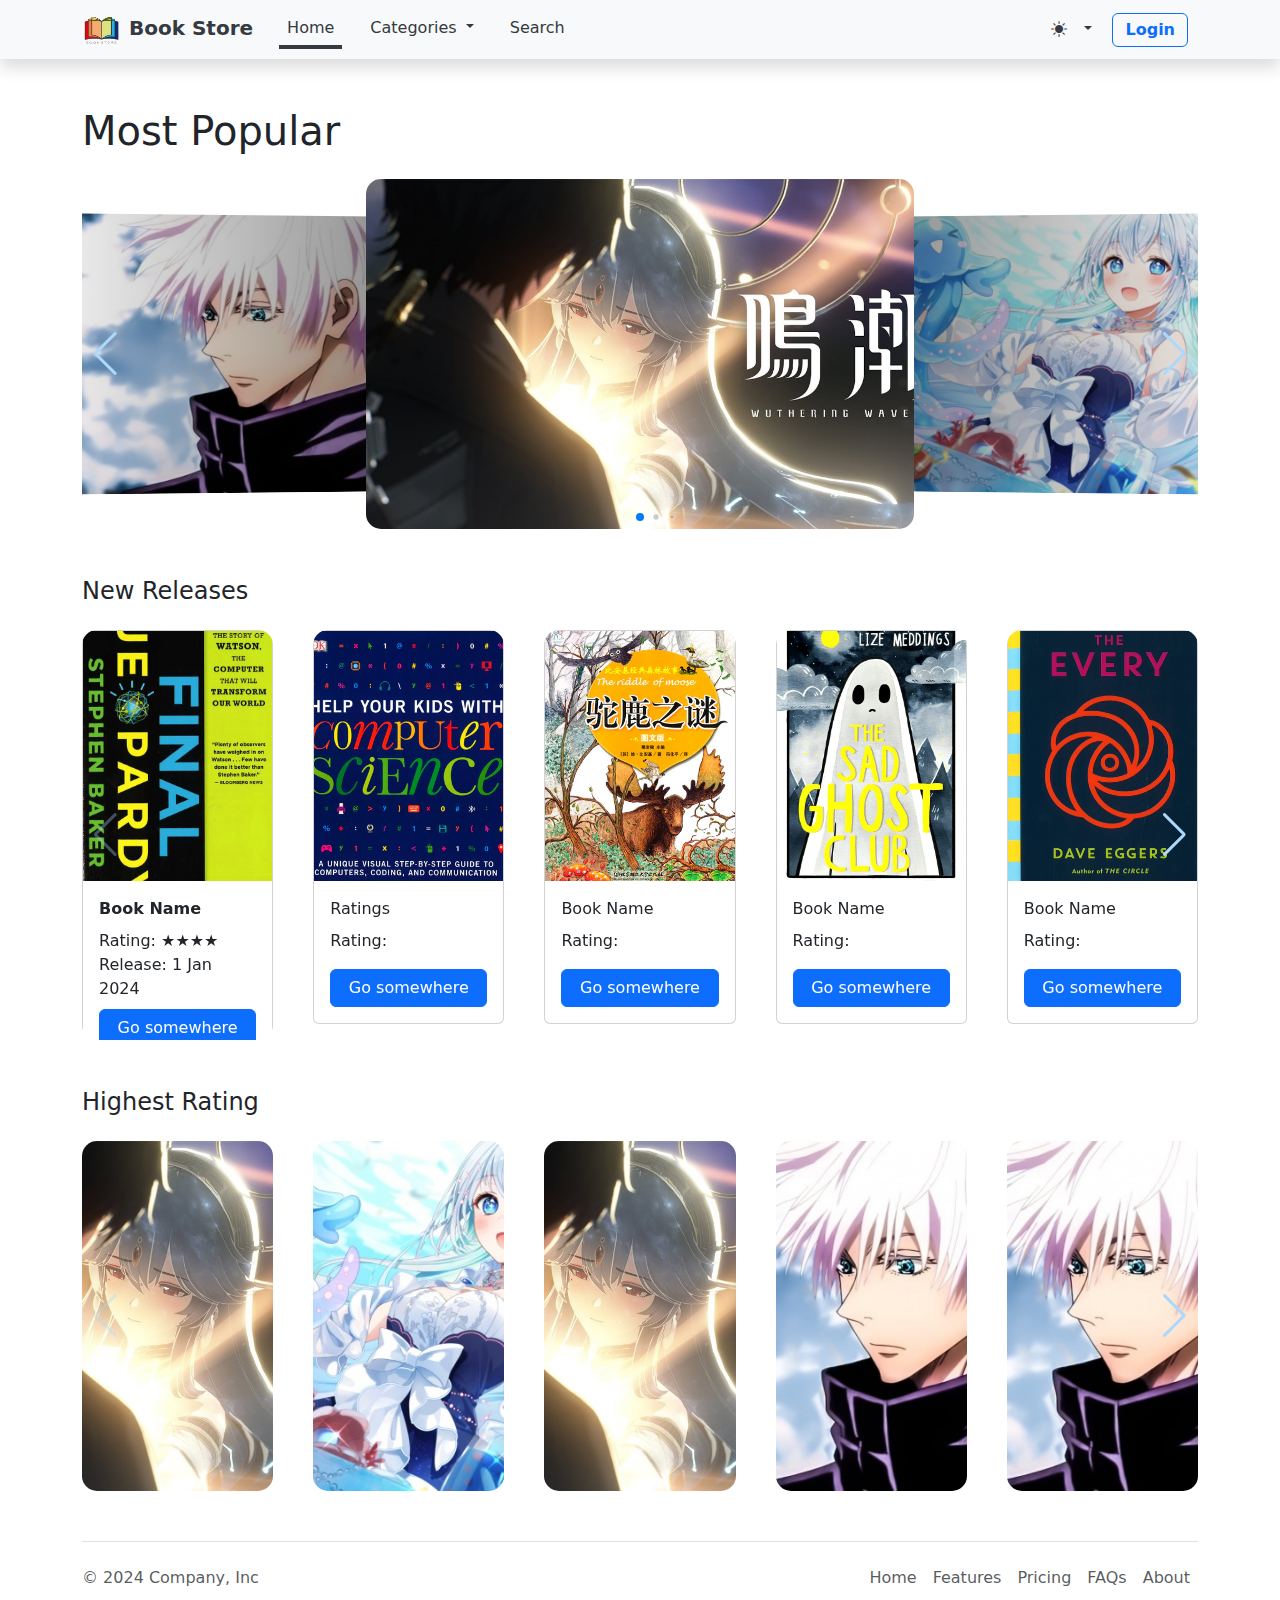
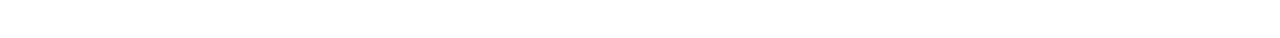
==== bookstore/index.html @ c46f924e "update images" ====
<!DOCTYPE html>
<html lang="en">
  <head>
    <meta charset="UTF-8" />
    <meta name="viewport" content="width=device-width, initial-scale=1.0" />
    <title>Book Store</title>
    <link
      href="https://cdn.jsdelivr.net/npm/bootstrap@5.3.3/dist/css/bootstrap.min.css"
      rel="stylesheet"
      integrity="sha384-QWTKZyjpPEjISv5WaRU9OFeRpok6YctnYmDr5pNlyT2bRjXh0JMhjY6hW+ALEwIH"
      crossorigin="anonymous"
    />
    <link
      rel="stylesheet"
      href="https://cdn.jsdelivr.net/npm/bootstrap-icons@1.11.3/font/bootstrap-icons.min.css"
    />
    <link
      rel="stylesheet"
      href="https://cdn.jsdelivr.net/npm/swiper@11/swiper-bundle.min.css"
    />

    <link rel="stylesheet" href="./css/styles.css" />
  </head>
  <body>
    <nav class="navbar navbar-expand-lg bg-body-tertiary shadow navbar-custom">
      <div class="container">
        <a class="navbar-brand fw-bold" href="#">
          <img
            src="./img/logo.png"
            alt="logo"
            width="40"
            height="30"
            class="d-inline-block align-text-top"
          />
          Book Store
        </a>

        <button
          class="navbar-toggler"
          type="button"
          data-bs-toggle="collapse"
          data-bs-target="#navbarSupportedContent"
          aria-controls="navbarSupportedContent"
          aria-expanded="false"
          aria-label="Toggle navigation"
        >
          <span class="navbar-toggler-icon"></span>
        </button>

        <div class="collapse navbar-collapse" id="navbarSupportedContent">
          <ul class="navbar-nav me-auto mb-2 mb-lg-0">
            <li class="nav-item">
              <a class="nav-link active" aria-current="page" href="#">Home</a>
            </li>
            <li class="nav-item dropdown">
              <a
                class="nav-link dropdown-toggle"
                href="#"
                role="button"
                data-bs-toggle="dropdown"
                aria-expanded="false"
              >
                Categories
              </a>
              <ul class="dropdown-menu">
                <li><a class="dropdown-item" href="#">Fiction</a></li>
                <li><a class="dropdown-item" href="#">Non-fiction</a></li>
                <li><a class="dropdown-item" href="#">Travel</a></li>
                <li><a class="dropdown-item" href="#">Computer Science</a></li>
                <li><a class="dropdown-item" href="#">Accounting</a></li>
              </ul>
            </li>
            <li class="nav-item">
              <a class="nav-link" href="#">Search</a>
            </li>
          </ul>

          <div class="nav-item dropdown">
            <button
              class="nav-link dropdown-toggle align-items-center theme-icon"
              href="#"
              type="button"
              role="button"
              data-bs-toggle="dropdown"
              aria-label="Toggle theme (auto)"
              aria-expanded="false"
              id="bd-theme"
            >
              <i class="bi bi-circle-half me-2"></i>
              <span class="visually-hidden" id="bd-theme-text"
                >Toggle theme</span
              >
            </button>
            <ul
              class="dropdown-menu dropdown-menu-lg-end shadow theme-options"
              aria-labelledby="bd-theme-text"
            >
              <li>
                <button
                  type="button"
                  class="dropdown-item d-flex align-items-center"
                  data-bs-theme-value="light"
                  aria-pressed="false"
                >
                  <i class="bi bi-sun-fill opacity-50 me-2"></i>
                  Light
                  <i class="bi bi-check2 ms-auto d-none"></i>
                </button>
              </li>
              <li>
                <button
                  type="button"
                  class="dropdown-item d-flex align-items-center"
                  data-bs-theme-value="dark"
                  aria-pressed="false"
                >
                  <i class="bi bi-moon-stars-fill opacity-50 me-2"></i>
                  Dark
                  <i class="bi bi-check2 ms-auto d-none"></i>
                </button>
              </li>
              <li>
                <button
                  type="button"
                  class="dropdown-item d-flex align-items-center active"
                  data-bs-theme-value="auto"
                  aria-pressed="true"
                >
                  <i class="bi bi-circle-half opacity-50 me-2"></i>
                  Auto
                  <i class="bi bi-check2 ms-auto d-none"></i>
                </button>
              </li>
            </ul>
          </div>

          <a class="nav-item" href="/login">
            <button
              type="button"
              class="btn btn-outline-primary py-1 fw-semibold"
            >
              Login
            </button>
          </a>
        </div>
      </div>
    </nav>

    <div class="container">
      <section class="my-5">
        <h1>Most Popular</h1>

        <div class="swiper w-100 mt-4" id="hero">
          <!-- Additional required wrapper -->
          <div class="swiper-wrapper">
            <!-- Slides -->
            <div class="swiper-slide">
              <a href="#">
                <img
                  src="./img/demo.png"
                  alt="Image 4"
                  class="zoom-element"
                  style="aspect-ratio: 16/9"
                />
              </a>
            </div>
            <div class="swiper-slide">
              <img src="./img/demo2.jpg" alt="Image 5" class="zoom-element" />
            </div>

            <div class="swiper-slide">
              <img
                src="./img/demo.png"
                alt="Image 4"
                class="zoom-element"
                style="aspect-ratio: 16/9"
              />
            </div>
            <div class="swiper-slide">
              <img src="./img/demo3.jpg" alt="Image 6" class="zoom-element" />
            </div>
          </div>
          <!-- If we need pagination -->
          <div class="swiper-pagination"></div>

          <!-- If we need navigation buttons -->
          <div class="swiper-button-prev"></div>
          <div class="swiper-button-next"></div>
        </div>
      </section>

      <section class="my-5">
        <h4>New Releases</h4>
        <div class="swiper swiper-list w-100 mt-4" id="list">
          <!-- Additional required wrapper -->
          <div class="swiper-wrapper">
            <!-- Slides -->
            <div class="swiper-slide">
              <div class="card shadow-sm">
                <div class="book-frame">
                  <img
                    src="./img/Book1.png"
                    alt="Image 4"
                    class="zoom-element book"
                  />
                </div>
                <div class="card-body">
                  <p class="card-title fw-bold">Book Name</p>
                  <p class="card-text m-0">Rating: ★★★★</p>
                  <p class="card-text mb-2">Release: 1 Jan 2024</p>
                  <a href="#" class="btn btn-primary w-100">Go somewhere</a>
                </div>
              </div>
            </div>

            <div class="swiper-slide">
              <div class="card">
                <div class="book-frame">
                  <img
                    src="./img/Book2.png"
                    alt="Image 4"
                    class="zoom-element"
                  />
                </div>
                <div class="card-body">
                  <p class="card-title">Ratings</p>
                  <p class="card-text">Rating:</p>
                  <a href="#" class="btn btn-primary w-100">Go somewhere</a>
                </div>
              </div>
            </div>

            <div class="swiper-slide">
              <div class="card">
                <div class="book-frame">
                  <img
                    src="./img/Book3.png"
                    alt="Image 4"
                    class="zoom-element"
                  />
                </div>
                <div class="card-body">
                  <p class="card-title">Book Name</p>
                  <p class="card-text">Rating:</p>
                  <a href="#" class="btn btn-primary w-100">Go somewhere</a>
                </div>
              </div>
            </div>

            <div class="swiper-slide">
              <div class="card">
                <div class="book-frame">
                  <img
                    src="./img/Book4.png"
                    alt="Image 4"
                    class="zoom-element"
                  />
                </div>
                <div class="card-body">
                  <p class="card-title">Book Name</p>
                  <p class="card-text">Rating:</p>
                  <a href="#" class="btn btn-primary w-100">Go somewhere</a>
                </div>
              </div>
            </div>

            <div class="swiper-slide">
              <div class="card">
                <div class="book-frame">
                  <img
                    src="./img/Book5.png"
                    alt="Image 4"
                    class="zoom-element"
                  />
                </div>
                <div class="card-body">
                  <p class="card-title">Book Name</p>
                  <p class="card-text">Rating:</p>
                  <a href="#" class="btn btn-primary w-100">Go somewhere</a>
                </div>
              </div>
            </div>

            <div class="swiper-slide">
              <div class="card">
                <div class="book-frame">
                  <img
                    src="./img/Book3.png"
                    alt="Image 4"
                    class="zoom-element"
                  />
                </div>
                <div class="card-body">
                  <p class="card-title">Book Name</p>
                  <p class="card-text">Rating:</p>
                  <a href="#" class="btn btn-primary w-100">Go somewhere</a>
                </div>
              </div>
            </div>

            <div class="swiper-slide">
              <div class="card">
                <div class="book-frame">
                  <img
                    src="./img/Book3.png"
                    alt="Image 4"
                    class="zoom-element"
                  />
                </div>
                <div class="card-body">
                  <p class="card-title">Book Name</p>
                  <p class="card-text">Rating:</p>
                  <a href="#" class="btn btn-primary w-100">Go somewhere</a>
                </div>
              </div>
            </div>
          </div>

          <!-- If we need navigation buttons -->
          <div class="swiper-button-prev"></div>
          <div class="swiper-button-next"></div>
        </div>
      </section>

      <section class="mt-5">
        <h4>Highest Rating</h4>
        <div class="swiper w-100 mt-4" id="list">
          <!-- Additional required wrapper -->
          <div class="swiper-wrapper">
            <!-- Slides -->
            <div class="swiper-slide">
              <a href="#">
                <img
                  src="./img/demo.png"
                  alt="Image 4"
                  class="zoom-element"
                  style="aspect-ratio: 16/9"
                />
              </a>
            </div>
            <div class="swiper-slide">
              <img src="./img/demo2.jpg" alt="Image 5" class="zoom-element" />
            </div>

            <div class="swiper-slide">
              <img
                src="./img/demo.png"
                alt="Image 4"
                class="zoom-element"
                style="aspect-ratio: 16/9"
              />
            </div>

            <div class="swiper-slide">
              <img src="./img/demo3.jpg" alt="Image 6" class="zoom-element" />
            </div>
            <div class="swiper-slide">
              <img src="./img/demo3.jpg" alt="Image 6" class="zoom-element" />
            </div>
            <div class="swiper-slide">
              <img src="./img/demo3.jpg" alt="Image 6" class="zoom-element" />
            </div>
          </div>

          <!-- If we need navigation buttons -->
          <div class="swiper-button-prev"></div>
          <div class="swiper-button-next"></div>
        </div>
      </section>

      <div style="margin-top: 50px"></div>

      <footer
        class="d-flex flex-wrap justify-content-between align-items-center py-3 my-4 border-top"
      >
        <p class="col-md-4 mb-0 text-body-secondary">
          &copy; 2024 Company, Inc
        </p>

        <ul class="nav col-md-4 justify-content-end">
          <li class="nav-item">
            <a href="#" class="nav-link px-2 text-body-secondary">Home</a>
          </li>
          <li class="nav-item">
            <a href="#" class="nav-link px-2 text-body-secondary">Features</a>
          </li>
          <li class="nav-item">
            <a href="#" class="nav-link px-2 text-body-secondary">Pricing</a>
          </li>
          <li class="nav-item">
            <a href="#" class="nav-link px-2 text-body-secondary">FAQs</a>
          </li>
          <li class="nav-item">
            <a href="#" class="nav-link px-2 text-body-secondary">About</a>
          </li>
        </ul>
      </footer>
    </div>
    <script src="https://cdn.jsdelivr.net/npm/swiper@11/swiper-bundle.min.js"></script>
    <script
      src="https://code.jquery.com/jquery-3.7.1.js"
      integrity="sha256-eKhayi8LEQwp4NKxN+CfCh+3qOVUtJn3QNZ0TciWLP4="
      crossorigin="anonymous"
    ></script>
    <script
      src="https://cdn.jsdelivr.net/npm/bootstrap@5.3.3/dist/js/bootstrap.bundle.min.js"
      integrity="sha384-YvpcrYf0tY3lHB60NNkmXc5s9fDVZLESaAA55NDzOxhy9GkcIdslK1eN7N6jIeHz"
      crossorigin="anonymous"
    ></script>
    <script src="./js//script.js"></script>
  </body>
</html>
---- bookstore/css/styles.css ----
* {
  font-weight: 500 !important;
  --swiper-navigation-color: #acd8fc;
}

[data-bs-theme="dark"] .navbar {
  background-color: #343a40; /* Dark background */
}

[data-bs-theme="dark"] .navbar .navbar-brand,
[data-bs-theme="dark"] .navbar .nav-link {
  color: #ffffff; /* White text */
}

[data-bs-theme="dark"] .navbar .nav-link:hover {
  color: #ffc107; /* Gold text on hover */
  background-color: #495057; /* Darker background on hover */
  border-radius: 8px; /* Rounded corners on hover */
}

[data-bs-theme="dark"] .navbar .nav-link.active {
  border-bottom: 4px solid #ffc107; /* Gold bottom border for active link */
}

[data-bs-theme="light"] .navbar {
  background-color: #f8f9fa; /* Light background */
}

[data-bs-theme="light"] .navbar .navbar-brand,
[data-bs-theme="light"] .navbar .nav-link {
  color: #343a40; /* Dark text */
}

[data-bs-theme="light"] .navbar .nav-link:hover {
  color: black; /* Gold text on hover */
  background-color: #e1ebee; /* Lighter background on hover */
  border-radius: 8px; /* Rounded corners on hover */
  font-weight: 600;
}

[data-bs-theme="light"] .navbar .nav-link.active {
  border-bottom: 4px solid #343a40; /* Dark bottom border for active link */
}

.navbar .nav-item {
  margin: 0 5px;
  padding: 0 5px;
}

.navbar .nav-item a {
  padding: 5px 10px;
}

.swiper {
  height: 350px;
}

.swiper-slide {
  background-position: center;
  background-size: cover;
  width: 500px;
  height: 100%;
  overflow: hidden;
  border-radius: 15px;
}

.zoom-element {
  transition: transform 0.4s ease;
}

.zoom-element:hover {
  transform: scale(1.1);
}

.swiper-slide img {
  display: block;
  width: 100%;
  height: 100%;
  object-fit: cover;
}


@media (max-width: 1200px) {
  .swiper {
    height: 300px;
  }

  .swiper-slide {
    height: 300px;
  }
}
@media (max-width: 765px) {
  .swiper {
    height: 300px;
  }

  .swiper-slide {
    height: 270px;
  }
}


.swiper-list {
  height: 410px;
}

.book-frame {
  height: 250px !important;
  overflow: hidden;
}
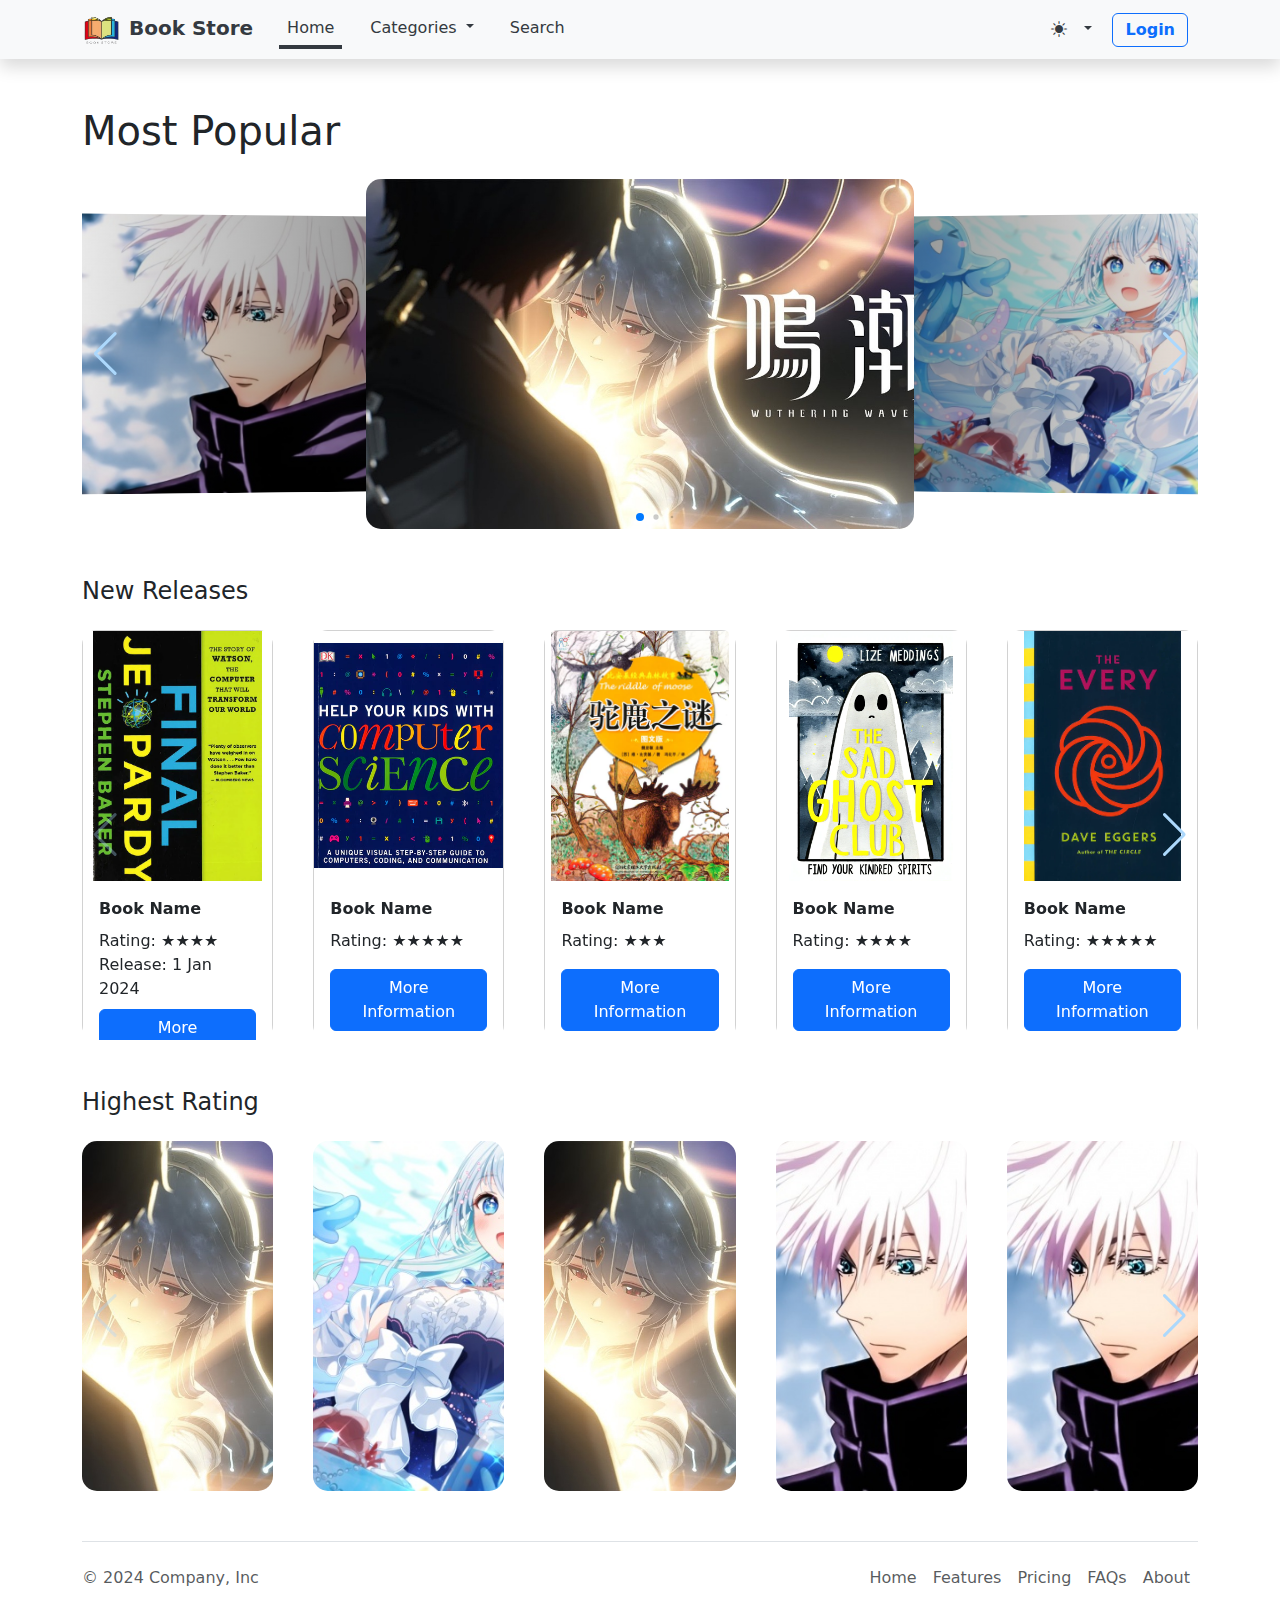
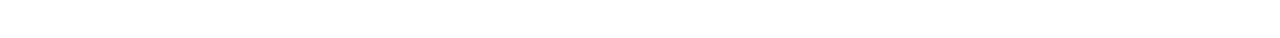
==== commit 19dc32c5: "description" ====
--- a/bookstore/index.html
+++ b/bookstore/index.html
@@ -208,7 +208,7 @@
                   <p class="card-title fw-bold">Book Name</p>
                   <p class="card-text m-0">Rating: ★★★★</p>
                   <p class="card-text mb-2">Release: 1 Jan 2024</p>
-                  <a href="#" class="btn btn-primary w-100">Go somewhere</a>
+                  <a href="#" class="btn btn-primary w-100">More Information</a>
                 </div>
               </div>
             </div>
@@ -223,9 +223,9 @@
                   />
                 </div>
                 <div class="card-body">
-                  <p class="card-title">Ratings</p>
-                  <p class="card-text">Rating:</p>
-                  <a href="#" class="btn btn-primary w-100">Go somewhere</a>
+                  <p class="card-title fw-bold">Book Name</p>
+                  <p class="card-text">Rating: ★★★★★</p>
+                  <a href="#" class="btn btn-primary w-100">More Information</a>
                 </div>
               </div>
             </div>
@@ -240,9 +240,9 @@
                   />
                 </div>
                 <div class="card-body">
-                  <p class="card-title">Book Name</p>
-                  <p class="card-text">Rating:</p>
-                  <a href="#" class="btn btn-primary w-100">Go somewhere</a>
+                  <p class="card-title fw-bold">Book Name</p>
+                  <p class="card-text">Rating: ★★★</p>
+                  <a href="#" class="btn btn-primary w-100">More Information</a>
                 </div>
               </div>
             </div>
@@ -257,9 +257,9 @@
                   />
                 </div>
                 <div class="card-body">
-                  <p class="card-title">Book Name</p>
-                  <p class="card-text">Rating:</p>
-                  <a href="#" class="btn btn-primary w-100">Go somewhere</a>
+                  <p class="card-title fw-bold">Book Name</p>
+                  <p class="card-text">Rating: ★★★★</p>
+                  <a href="#" class="btn btn-primary w-100">More Information</a>
                 </div>
               </div>
             </div>
@@ -274,9 +274,9 @@
                   />
                 </div>
                 <div class="card-body">
-                  <p class="card-title">Book Name</p>
-                  <p class="card-text">Rating:</p>
-                  <a href="#" class="btn btn-primary w-100">Go somewhere</a>
+                  <p class="card-title fw-bold">Book Name</p>
+                  <p class="card-text">Rating: ★★★★★</p>
+                  <a href="#" class="btn btn-primary w-100">More Information</a>
                 </div>
               </div>
             </div>
@@ -291,9 +291,9 @@
                   />
                 </div>
                 <div class="card-body">
-                  <p class="card-title">Book Name</p>
-                  <p class="card-text">Rating:</p>
-                  <a href="#" class="btn btn-primary w-100">Go somewhere</a>
+                  <p class="card-title fw-bold">Book Name</p>
+                  <p class="card-text">Rating: ★★★★</p>
+                  <a href="#" class="btn btn-primary w-100">More Information</a>
                 </div>
               </div>
             </div>
@@ -308,9 +308,9 @@
                   />
                 </div>
                 <div class="card-body">
-                  <p class="card-title">Book Name</p>
-                  <p class="card-text">Rating:</p>
-                  <a href="#" class="btn btn-primary w-100">Go somewhere</a>
+                  <p class="card-title fw-bold">Book Name</p>
+                  <p class="card-text">Rating: ★★★★★</p>
+                  <a href="#" class="btn btn-primary w-100">More Information</a>
                 </div>
               </div>
             </div>
--- a/bookstore/css/styles.css
+++ b/bookstore/css/styles.css
@@ -107,4 +107,8 @@
 .book-frame {
   height: 250px !important;
   overflow: hidden;
+}
+
+.book-frame img {
+  object-fit: contain;
 }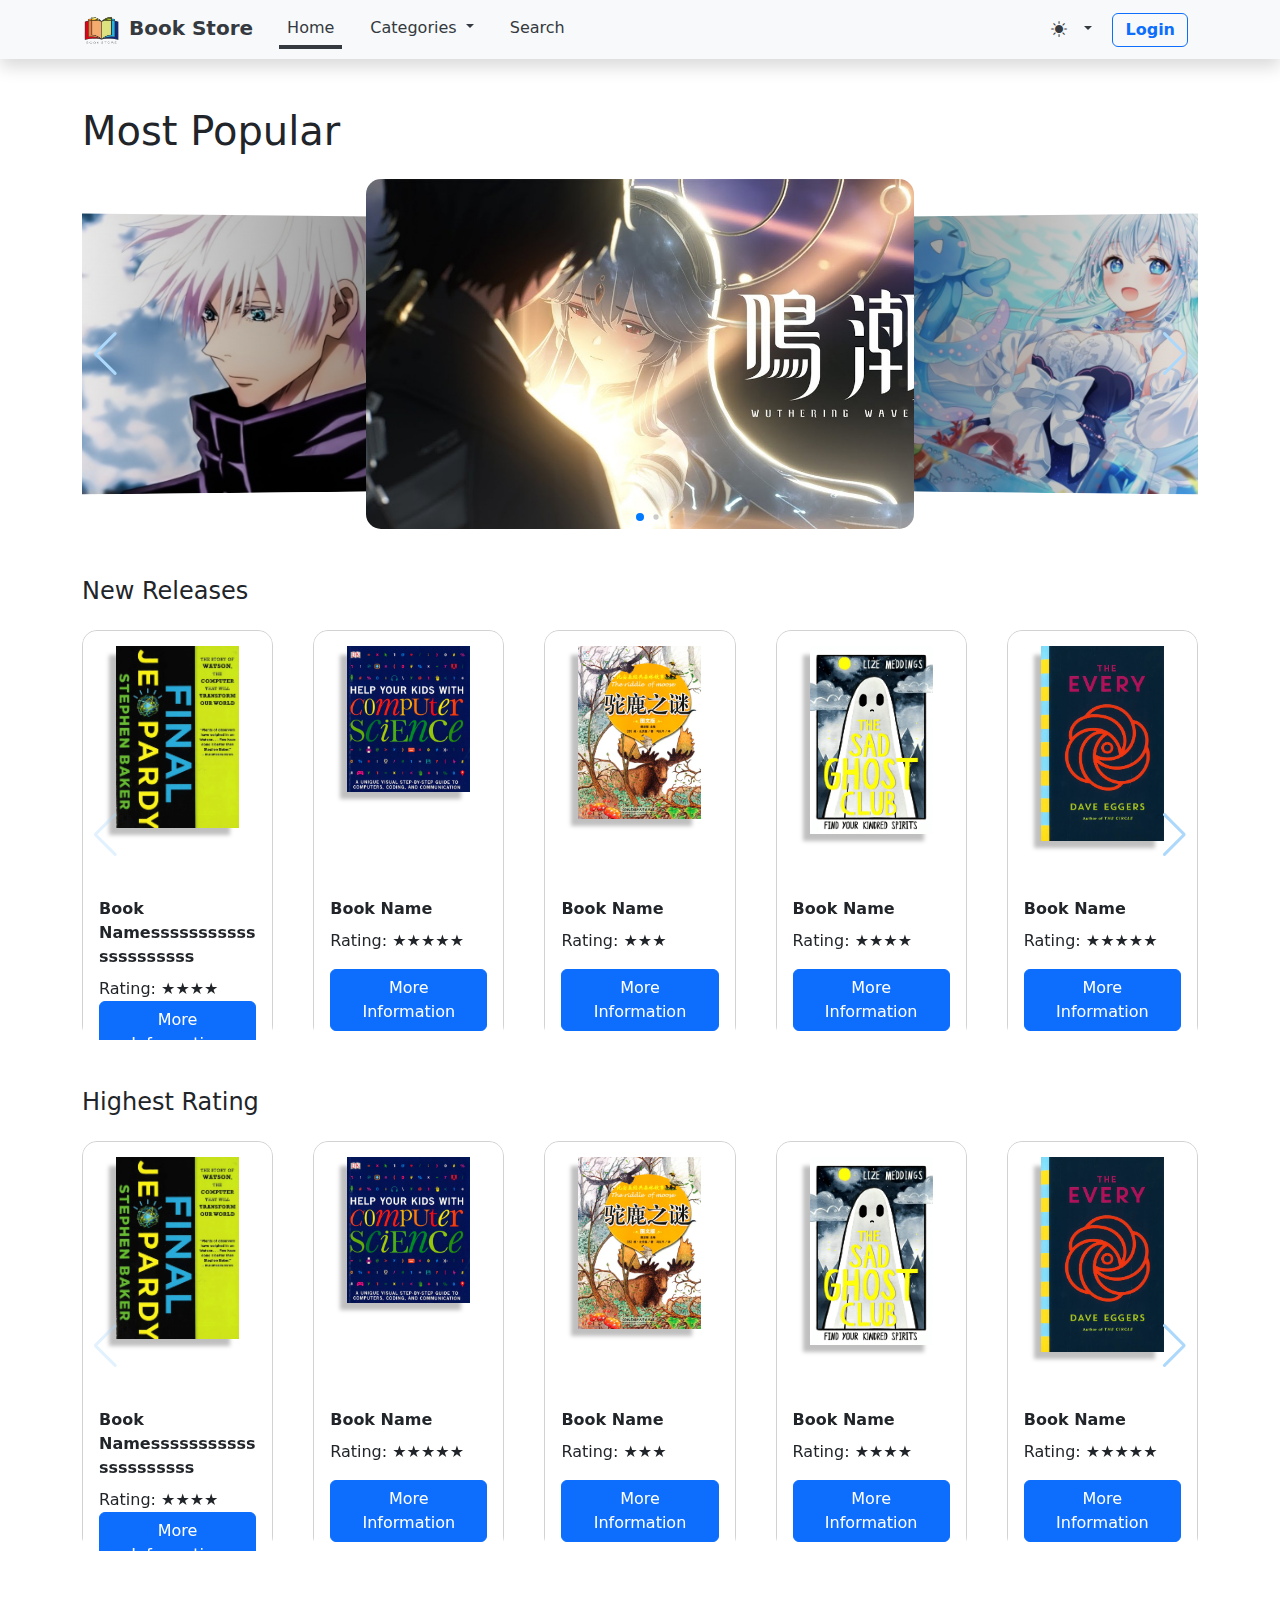
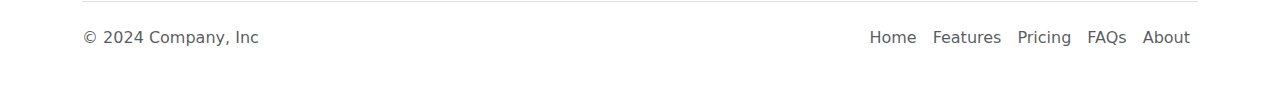
==== commit 6da1746e: "book layout" ====
--- a/bookstore/index.html
+++ b/bookstore/index.html
@@ -196,121 +196,150 @@
           <div class="swiper-wrapper">
             <!-- Slides -->
             <div class="swiper-slide">
-              <div class="card shadow-sm">
-                <div class="book-frame">
-                  <img
-                    src="./img/Book1.png"
-                    alt="Image 4"
-                    class="zoom-element book"
-                  />
-                </div>
-                <div class="card-body">
-                  <p class="card-title fw-bold">Book Name</p>
+              <div class="card shadow-sm mh-full">
+                <div class="book-frame">
+                  <div class="inner">
+                    <img
+                      src="./img/Book1.png"
+                      alt="Image 4"
+                      class="zoom-element book"
+                    />
+                  </div>
+                </div>
+                <div class="card-body d-flex flex-column">
+                  <p class="card-title fw-bold">
+                    Book Namesssssssssssssssssssss
+                  </p>
                   <p class="card-text m-0">Rating: ★★★★</p>
-                  <p class="card-text mb-2">Release: 1 Jan 2024</p>
-                  <a href="#" class="btn btn-primary w-100">More Information</a>
-                </div>
-              </div>
-            </div>
-
-            <div class="swiper-slide">
-              <div class="card">
-                <div class="book-frame">
-                  <img
-                    src="./img/Book2.png"
-                    alt="Image 4"
-                    class="zoom-element"
-                  />
-                </div>
-                <div class="card-body">
+                  <a href="#" class="btn btn-primary w-100 mt-auto"
+                    >More Information</a
+                  >
+                </div>
+              </div>
+            </div>
+
+            <div class="swiper-slide">
+              <div class="card mh-full">
+                <div class="book-frame">
+                  <div class="inner">
+                    <img
+                      src="./img/Book2.png"
+                      alt="Image 4"
+                      class="zoom-element"
+                    />
+                  </div>
+                </div>
+                <div class="card-body d-flex flex-column">
                   <p class="card-title fw-bold">Book Name</p>
                   <p class="card-text">Rating: ★★★★★</p>
-                  <a href="#" class="btn btn-primary w-100">More Information</a>
-                </div>
-              </div>
-            </div>
-
-            <div class="swiper-slide">
-              <div class="card">
-                <div class="book-frame">
-                  <img
-                    src="./img/Book3.png"
-                    alt="Image 4"
-                    class="zoom-element"
-                  />
-                </div>
-                <div class="card-body">
+                  <a href="#" class="btn btn-primary w-100 mt-auto"
+                    >More Information</a
+                  >
+                </div>
+              </div>
+            </div>
+
+            <div class="swiper-slide">
+              <div class="card mh-full">
+                <div class="book-frame">
+                  <div class="inner">
+                    <img
+                      src="./img/Book3.png"
+                      alt="Image 4"
+                      class="zoom-element"
+                    />
+                  </div>
+                </div>
+                <div class="card-body d-flex flex-column">
                   <p class="card-title fw-bold">Book Name</p>
                   <p class="card-text">Rating: ★★★</p>
-                  <a href="#" class="btn btn-primary w-100">More Information</a>
-                </div>
-              </div>
-            </div>
-
-            <div class="swiper-slide">
-              <div class="card">
-                <div class="book-frame">
-                  <img
-                    src="./img/Book4.png"
-                    alt="Image 4"
-                    class="zoom-element"
-                  />
-                </div>
-                <div class="card-body">
+                  <a href="#" class="btn btn-primary w-100 mt-auto"
+                    >More Information</a
+                  >
+                </div>
+              </div>
+            </div>
+
+            <div class="swiper-slide">
+              <div class="card mh-full">
+                <div class="book-frame">
+                  <div class="inner">
+                    <img
+                      src="./img/Book4.png"
+                      alt="Image 4"
+                      class="zoom-element"
+                    />
+                  </div>
+                </div>
+                <div class="card-body d-flex flex-column">
                   <p class="card-title fw-bold">Book Name</p>
                   <p class="card-text">Rating: ★★★★</p>
-                  <a href="#" class="btn btn-primary w-100">More Information</a>
-                </div>
-              </div>
-            </div>
-
-            <div class="swiper-slide">
-              <div class="card">
-                <div class="book-frame">
-                  <img
-                    src="./img/Book5.png"
-                    alt="Image 4"
-                    class="zoom-element"
-                  />
-                </div>
-                <div class="card-body">
+                  <a href="#" class="btn btn-primary w-100 mt-auto"
+                    >More Information</a
+                  >
+                </div>
+              </div>
+            </div>
+
+            <div class="swiper-slide">
+              <div class="card mh-full">
+                <div class="book-frame">
+                  <div class="inner">
+                    <img
+                      src="./img/Book5.png"
+                      alt="Image 4"
+                      class="zoom-element"
+                    />
+                  </div>
+                </div>
+                <div class="card-body d-flex flex-column">
                   <p class="card-title fw-bold">Book Name</p>
                   <p class="card-text">Rating: ★★★★★</p>
-                  <a href="#" class="btn btn-primary w-100">More Information</a>
-                </div>
-              </div>
-            </div>
-
-            <div class="swiper-slide">
-              <div class="card">
-                <div class="book-frame">
-                  <img
-                    src="./img/Book3.png"
-                    alt="Image 4"
-                    class="zoom-element"
-                  />
-                </div>
-                <div class="card-body">
+                  <a href="#" class="btn btn-primary w-100 mt-auto"
+                    >More Information</a
+                  >
+                </div>
+              </div>
+            </div>
+
+            <div class="swiper-slide">
+              <div class="card mh-full">
+                <div class="book-frame">
+                  <div class="inner">
+                    <img
+                      src="./img/Book3.png"
+                      alt="Image 4"
+                      class="zoom-element"
+                    />
+                  </div>
+                </div>
+                <div class="card-body d-flex flex-column">
                   <p class="card-title fw-bold">Book Name</p>
                   <p class="card-text">Rating: ★★★★</p>
-                  <a href="#" class="btn btn-primary w-100">More Information</a>
-                </div>
-              </div>
-            </div>
-
-            <div class="swiper-slide">
-              <div class="card">
-                <div class="book-frame">
-                  <img
-                    src="./img/Book3.png"
-                    alt="Image 4"
-                    class="zoom-element"
-                  />
-                </div>
-                <div class="card-body">
+                  <a href="#" class="btn btn-primary w-100 mt-auto"
+                    >More Information</a
+                  >
+                </div>
+              </div>
+            </div>
+
+            <div class="swiper-slide">
+              <div class="card mh-full">
+                <div class="book-frame">
+                  <div class="inner">
+                    <img
+                      src="./img/Book3.png"
+                      alt="Image 4"
+                      class="zoom-element"
+                    />
+                  </div>
+                </div>
+                <div class="card-body d-flex flex-column">
                   <p class="card-title fw-bold">Book Name</p>
                   <p class="card-text">Rating: ★★★★★</p>
-                  <a href="#" class="btn btn-primary w-100">More Information</a>
+                  <a href="#" class="btn btn-primary w-100 mt-auto"
+                    >More Information</a
+                  >
                 </div>
               </div>
             </div>
@@ -324,41 +353,157 @@
 
       <section class="mt-5">
         <h4>Highest Rating</h4>
-        <div class="swiper w-100 mt-4" id="list">
+        <div class="swiper swiper-list w-100 mt-4" id="list">
           <!-- Additional required wrapper -->
           <div class="swiper-wrapper">
             <!-- Slides -->
             <div class="swiper-slide">
-              <a href="#">
-                <img
-                  src="./img/demo.png"
-                  alt="Image 4"
-                  class="zoom-element"
-                  style="aspect-ratio: 16/9"
-                />
-              </a>
-            </div>
-            <div class="swiper-slide">
-              <img src="./img/demo2.jpg" alt="Image 5" class="zoom-element" />
-            </div>
-
-            <div class="swiper-slide">
-              <img
-                src="./img/demo.png"
-                alt="Image 4"
-                class="zoom-element"
-                style="aspect-ratio: 16/9"
-              />
-            </div>
-
-            <div class="swiper-slide">
-              <img src="./img/demo3.jpg" alt="Image 6" class="zoom-element" />
-            </div>
-            <div class="swiper-slide">
-              <img src="./img/demo3.jpg" alt="Image 6" class="zoom-element" />
-            </div>
-            <div class="swiper-slide">
-              <img src="./img/demo3.jpg" alt="Image 6" class="zoom-element" />
+              <div class="card shadow-sm mh-full">
+                <div class="book-frame">
+                  <div class="inner">
+                    <img
+                      src="./img/Book1.png"
+                      alt="Image 4"
+                      class="zoom-element book"
+                    />
+                  </div>
+                </div>
+                <div class="card-body d-flex flex-column">
+                  <p class="card-title fw-bold">
+                    Book Namesssssssssssssssssssss
+                  </p>
+                  <p class="card-text m-0">Rating: ★★★★</p>
+                  <a href="#" class="btn btn-primary w-100 mt-auto"
+                    >More Information</a
+                  >
+                </div>
+              </div>
+            </div>
+
+            <div class="swiper-slide">
+              <div class="card mh-full">
+                <div class="book-frame">
+                  <div class="inner">
+                    <img
+                      src="./img/Book2.png"
+                      alt="Image 4"
+                      class="zoom-element"
+                    />
+                  </div>
+                </div>
+                <div class="card-body d-flex flex-column">
+                  <p class="card-title fw-bold">Book Name</p>
+                  <p class="card-text">Rating: ★★★★★</p>
+                  <a href="#" class="btn btn-primary w-100 mt-auto"
+                    >More Information</a
+                  >
+                </div>
+              </div>
+            </div>
+
+            <div class="swiper-slide">
+              <div class="card mh-full">
+                <div class="book-frame">
+                  <div class="inner">
+                    <img
+                      src="./img/Book3.png"
+                      alt="Image 4"
+                      class="zoom-element"
+                    />
+                  </div>
+                </div>
+                <div class="card-body d-flex flex-column">
+                  <p class="card-title fw-bold">Book Name</p>
+                  <p class="card-text">Rating: ★★★</p>
+                  <a href="#" class="btn btn-primary w-100 mt-auto"
+                    >More Information</a
+                  >
+                </div>
+              </div>
+            </div>
+
+            <div class="swiper-slide">
+              <div class="card mh-full">
+                <div class="book-frame">
+                  <div class="inner">
+                    <img
+                      src="./img/Book4.png"
+                      alt="Image 4"
+                      class="zoom-element"
+                    />
+                  </div>
+                </div>
+                <div class="card-body d-flex flex-column">
+                  <p class="card-title fw-bold">Book Name</p>
+                  <p class="card-text">Rating: ★★★★</p>
+                  <a href="#" class="btn btn-primary w-100 mt-auto"
+                    >More Information</a
+                  >
+                </div>
+              </div>
+            </div>
+
+            <div class="swiper-slide">
+              <div class="card mh-full">
+                <div class="book-frame">
+                  <div class="inner">
+                    <img
+                      src="./img/Book5.png"
+                      alt="Image 4"
+                      class="zoom-element"
+                    />
+                  </div>
+                </div>
+                <div class="card-body d-flex flex-column">
+                  <p class="card-title fw-bold">Book Name</p>
+                  <p class="card-text">Rating: ★★★★★</p>
+                  <a href="#" class="btn btn-primary w-100 mt-auto"
+                    >More Information</a
+                  >
+                </div>
+              </div>
+            </div>
+
+            <div class="swiper-slide">
+              <div class="card mh-full">
+                <div class="book-frame">
+                  <div class="inner">
+                    <img
+                      src="./img/Book3.png"
+                      alt="Image 4"
+                      class="zoom-element"
+                    />
+                  </div>
+                </div>
+                <div class="card-body d-flex flex-column">
+                  <p class="card-title fw-bold">Book Name</p>
+                  <p class="card-text">Rating: ★★★★</p>
+                  <a href="#" class="btn btn-primary w-100 mt-auto"
+                    >More Information</a
+                  >
+                </div>
+              </div>
+            </div>
+
+            <div class="swiper-slide">
+              <div class="card mh-full">
+                <div class="book-frame">
+                  <div class="inner">
+                    <img
+                      src="./img/Book3.png"
+                      alt="Image 4"
+                      class="zoom-element"
+                    />
+                  </div>
+                </div>
+                <div class="card-body d-flex flex-column">
+                  <p class="card-title fw-bold">Book Name</p>
+                  <p class="card-text">Rating: ★★★★★</p>
+                  <a href="#" class="btn btn-primary w-100 mt-auto"
+                    >More Information</a
+                  >
+                </div>
+              </div>
             </div>
           </div>
 
--- a/bookstore/css/styles.css
+++ b/bookstore/css/styles.css
@@ -79,7 +79,6 @@
   object-fit: cover;
 }
 
-
 @media (max-width: 1200px) {
   .swiper {
     height: 300px;
@@ -99,7 +98,6 @@
   }
 }
 
-
 .swiper-list {
   height: 410px;
 }
@@ -111,4 +109,18 @@
 
 .book-frame img {
   object-fit: contain;
-}+  box-shadow: -8px 8px 4px -1px #00000040;
+}
+
+.mh-full {
+  min-height: 100%;
+  border-radius: 15px;
+}
+.book-frame .inner { 
+  width: 65%;
+  margin-top: 15px;
+  max-height: 10px !important;
+  margin-left: auto;
+  margin-right: auto;
+  
+}
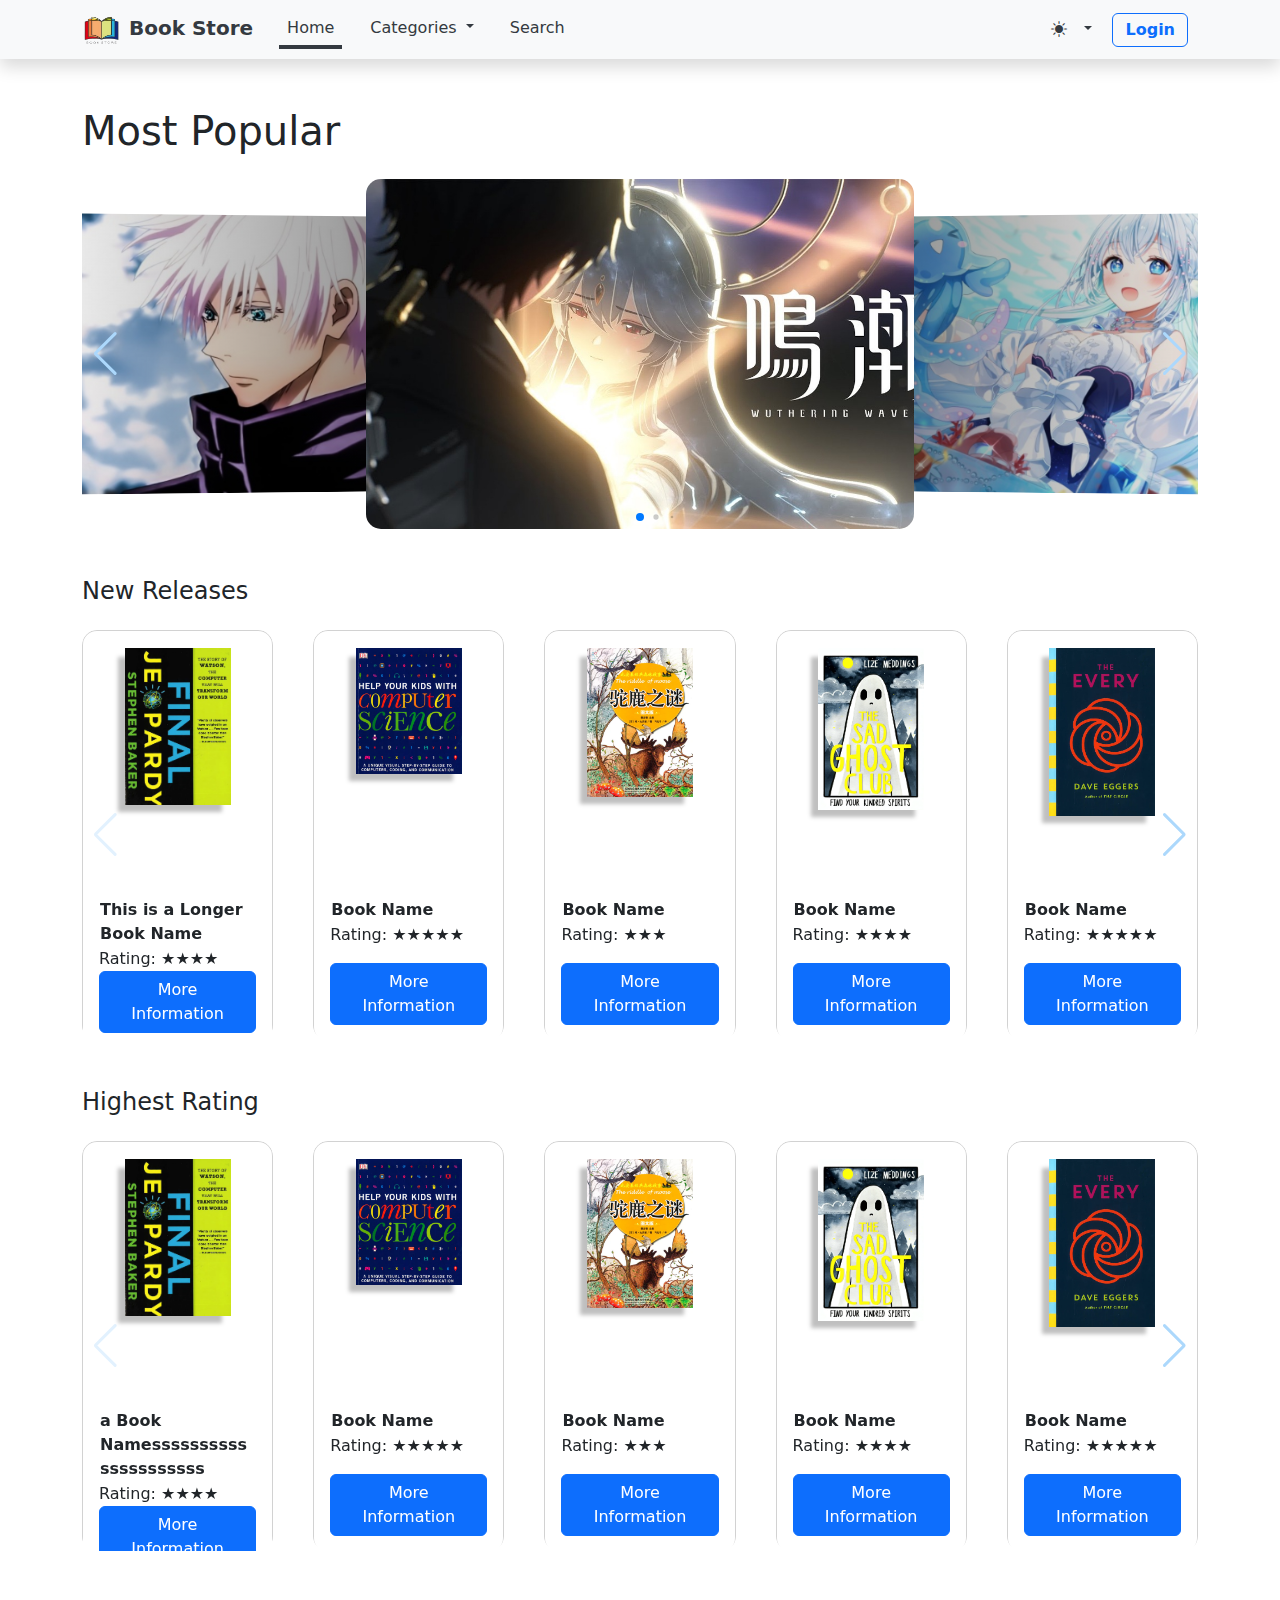
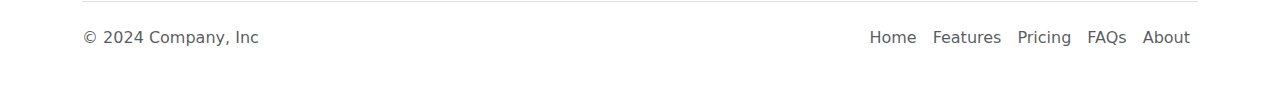
==== commit c86557d3: "clickable links" ====
--- a/bookstore/index.html
+++ b/bookstore/index.html
@@ -197,7 +197,7 @@
             <!-- Slides -->
             <div class="swiper-slide">
               <div class="card shadow-sm mh-full">
-                <div class="book-frame">
+                <a class="book-frame btn" href="#">
                   <div class="inner">
                     <img
                       src="./img/Book1.png"
@@ -205,11 +205,11 @@
                       class="zoom-element book"
                     />
                   </div>
-                </div>
-                <div class="card-body d-flex flex-column">
-                  <p class="card-title fw-bold">
-                    Book Namesssssssssssssssssssss
-                  </p>
+                </a>
+                <div class="card-body d-flex flex-column">
+                  <a class="card-title fw-bold btn p-0 m-0 text-start" href="#">
+                    This is a Longer Book Name
+                  </a>
                   <p class="card-text m-0">Rating: ★★★★</p>
                   <a href="#" class="btn btn-primary w-100 mt-auto"
                     >More Information</a
@@ -220,7 +220,7 @@
 
             <div class="swiper-slide">
               <div class="card mh-full">
-                <div class="book-frame">
+                <a class="book-frame btn" href="#">
                   <div class="inner">
                     <img
                       src="./img/Book2.png"
@@ -228,9 +228,11 @@
                       class="zoom-element"
                     />
                   </div>
-                </div>
-                <div class="card-body d-flex flex-column">
-                  <p class="card-title fw-bold">Book Name</p>
+                </a>
+                <div class="card-body d-flex flex-column">
+                  <a class="card-title fw-bold btn p-0 m-0 text-start" href="#"
+                    >Book Name</a
+                  >
                   <p class="card-text">Rating: ★★★★★</p>
                   <a href="#" class="btn btn-primary w-100 mt-auto"
                     >More Information</a
@@ -241,7 +243,7 @@
 
             <div class="swiper-slide">
               <div class="card mh-full">
-                <div class="book-frame">
+                <a class="book-frame btn" href="#">
                   <div class="inner">
                     <img
                       src="./img/Book3.png"
@@ -249,9 +251,11 @@
                       class="zoom-element"
                     />
                   </div>
-                </div>
-                <div class="card-body d-flex flex-column">
-                  <p class="card-title fw-bold">Book Name</p>
+                </a>
+                <div class="card-body d-flex flex-column">
+                  <a class="card-title fw-bold btn p-0 m-0 text-start" href="#"
+                    >Book Name</a
+                  >
                   <p class="card-text">Rating: ★★★</p>
                   <a href="#" class="btn btn-primary w-100 mt-auto"
                     >More Information</a
@@ -262,7 +266,7 @@
 
             <div class="swiper-slide">
               <div class="card mh-full">
-                <div class="book-frame">
+                <a class="book-frame btn" href="#">
                   <div class="inner">
                     <img
                       src="./img/Book4.png"
@@ -270,9 +274,11 @@
                       class="zoom-element"
                     />
                   </div>
-                </div>
-                <div class="card-body d-flex flex-column">
-                  <p class="card-title fw-bold">Book Name</p>
+                </a>
+                <div class="card-body d-flex flex-column">
+                  <a class="card-title fw-bold btn p-0 m-0 text-start" href="#"
+                    >Book Name</a
+                  >
                   <p class="card-text">Rating: ★★★★</p>
                   <a href="#" class="btn btn-primary w-100 mt-auto"
                     >More Information</a
@@ -283,7 +289,7 @@
 
             <div class="swiper-slide">
               <div class="card mh-full">
-                <div class="book-frame">
+                <a class="book-frame btn" href="#">
                   <div class="inner">
                     <img
                       src="./img/Book5.png"
@@ -291,9 +297,11 @@
                       class="zoom-element"
                     />
                   </div>
-                </div>
-                <div class="card-body d-flex flex-column">
-                  <p class="card-title fw-bold">Book Name</p>
+                </a>
+                <div class="card-body d-flex flex-column">
+                  <a class="card-title fw-bold btn p-0 m-0 text-start" href="#"
+                    >Book Name</a
+                  >
                   <p class="card-text">Rating: ★★★★★</p>
                   <a href="#" class="btn btn-primary w-100 mt-auto"
                     >More Information</a
@@ -304,7 +312,7 @@
 
             <div class="swiper-slide">
               <div class="card mh-full">
-                <div class="book-frame">
+                <a class="book-frame btn" href="#">
                   <div class="inner">
                     <img
                       src="./img/Book3.png"
@@ -312,9 +320,11 @@
                       class="zoom-element"
                     />
                   </div>
-                </div>
-                <div class="card-body d-flex flex-column">
-                  <p class="card-title fw-bold">Book Name</p>
+                </a>
+                <div class="card-body d-flex flex-column">
+                  <a class="card-title fw-bold btn p-0 m-0 text-start" href="#"
+                    >Book Name</a
+                  >
                   <p class="card-text">Rating: ★★★★</p>
                   <a href="#" class="btn btn-primary w-100 mt-auto"
                     >More Information</a
@@ -325,7 +335,7 @@
 
             <div class="swiper-slide">
               <div class="card mh-full">
-                <div class="book-frame">
+                <a class="book-frame btn" href="#">
                   <div class="inner">
                     <img
                       src="./img/Book3.png"
@@ -333,9 +343,11 @@
                       class="zoom-element"
                     />
                   </div>
-                </div>
-                <div class="card-body d-flex flex-column">
-                  <p class="card-title fw-bold">Book Name</p>
+                </a>
+                <div class="card-body d-flex flex-column">
+                  <a class="card-title fw-bold btn p-0 m-0 text-start" href="#"
+                    >Book Name</a
+                  >
                   <p class="card-text">Rating: ★★★★★</p>
                   <a href="#" class="btn btn-primary w-100 mt-auto"
                     >More Information</a
@@ -359,7 +371,7 @@
             <!-- Slides -->
             <div class="swiper-slide">
               <div class="card shadow-sm mh-full">
-                <div class="book-frame">
+                <a class="book-frame btn" href="#">
                   <div class="inner">
                     <img
                       src="./img/Book1.png"
@@ -367,11 +379,11 @@
                       class="zoom-element book"
                     />
                   </div>
-                </div>
-                <div class="card-body d-flex flex-column">
-                  <p class="card-title fw-bold">
-                    Book Namesssssssssssssssssssss
-                  </p>
+                </a>
+                <div class="card-body d-flex flex-column">
+                  <a class="card-title fw-bold btn p-0 m-0 text-start" href="#">
+                    a Book Namesssssssssssssssssssss
+                  </a>
                   <p class="card-text m-0">Rating: ★★★★</p>
                   <a href="#" class="btn btn-primary w-100 mt-auto"
                     >More Information</a
@@ -382,7 +394,7 @@
 
             <div class="swiper-slide">
               <div class="card mh-full">
-                <div class="book-frame">
+                <a class="book-frame btn" href="#">
                   <div class="inner">
                     <img
                       src="./img/Book2.png"
@@ -390,9 +402,11 @@
                       class="zoom-element"
                     />
                   </div>
-                </div>
-                <div class="card-body d-flex flex-column">
-                  <p class="card-title fw-bold">Book Name</p>
+                </a>
+                <div class="card-body d-flex flex-column">
+                  <a class="card-title fw-bold btn p-0 m-0 text-start" href="#"
+                    >Book Name</a
+                  >
                   <p class="card-text">Rating: ★★★★★</p>
                   <a href="#" class="btn btn-primary w-100 mt-auto"
                     >More Information</a
@@ -403,7 +417,7 @@
 
             <div class="swiper-slide">
               <div class="card mh-full">
-                <div class="book-frame">
+                <a class="book-frame btn" href="#">
                   <div class="inner">
                     <img
                       src="./img/Book3.png"
@@ -411,9 +425,11 @@
                       class="zoom-element"
                     />
                   </div>
-                </div>
-                <div class="card-body d-flex flex-column">
-                  <p class="card-title fw-bold">Book Name</p>
+                </a>
+                <div class="card-body d-flex flex-column">
+                  <a class="card-title fw-bold btn p-0 m-0 text-start" href="#"
+                    >Book Name</a
+                  >
                   <p class="card-text">Rating: ★★★</p>
                   <a href="#" class="btn btn-primary w-100 mt-auto"
                     >More Information</a
@@ -424,7 +440,7 @@
 
             <div class="swiper-slide">
               <div class="card mh-full">
-                <div class="book-frame">
+                <a class="book-frame btn" href="#">
                   <div class="inner">
                     <img
                       src="./img/Book4.png"
@@ -432,9 +448,11 @@
                       class="zoom-element"
                     />
                   </div>
-                </div>
-                <div class="card-body d-flex flex-column">
-                  <p class="card-title fw-bold">Book Name</p>
+                </a>
+                <div class="card-body d-flex flex-column">
+                  <a class="card-title fw-bold btn p-0 m-0 text-start" href="#"
+                    >Book Name</a
+                  >
                   <p class="card-text">Rating: ★★★★</p>
                   <a href="#" class="btn btn-primary w-100 mt-auto"
                     >More Information</a
@@ -445,7 +463,7 @@
 
             <div class="swiper-slide">
               <div class="card mh-full">
-                <div class="book-frame">
+                <a class="book-frame btn" href="#">
                   <div class="inner">
                     <img
                       src="./img/Book5.png"
@@ -453,9 +471,11 @@
                       class="zoom-element"
                     />
                   </div>
-                </div>
-                <div class="card-body d-flex flex-column">
-                  <p class="card-title fw-bold">Book Name</p>
+                </a>
+                <div class="card-body d-flex flex-column">
+                  <a class="card-title fw-bold btn p-0 m-0 text-start" href="#"
+                    >Book Name</a
+                  >
                   <p class="card-text">Rating: ★★★★★</p>
                   <a href="#" class="btn btn-primary w-100 mt-auto"
                     >More Information</a
@@ -466,7 +486,7 @@
 
             <div class="swiper-slide">
               <div class="card mh-full">
-                <div class="book-frame">
+                <a class="book-frame btn" href="#">
                   <div class="inner">
                     <img
                       src="./img/Book3.png"
@@ -474,9 +494,11 @@
                       class="zoom-element"
                     />
                   </div>
-                </div>
-                <div class="card-body d-flex flex-column">
-                  <p class="card-title fw-bold">Book Name</p>
+                </a>
+                <div class="card-body d-flex flex-column">
+                  <a class="card-title fw-bold btn p-0 m-0 text-start" href="#"
+                    >Book Name</a
+                  >
                   <p class="card-text">Rating: ★★★★</p>
                   <a href="#" class="btn btn-primary w-100 mt-auto"
                     >More Information</a
@@ -487,7 +509,7 @@
 
             <div class="swiper-slide">
               <div class="card mh-full">
-                <div class="book-frame">
+                <a class="book-frame btn" href="#">
                   <div class="inner">
                     <img
                       src="./img/Book3.png"
@@ -495,9 +517,11 @@
                       class="zoom-element"
                     />
                   </div>
-                </div>
-                <div class="card-body d-flex flex-column">
-                  <p class="card-title fw-bold">Book Name</p>
+                </a>
+                <div class="card-body d-flex flex-column">
+                  <a class="card-title fw-bold btn p-0 m-0 text-start" href="#"
+                    >Book Name</a
+                  >
                   <p class="card-text">Rating: ★★★★★</p>
                   <a href="#" class="btn btn-primary w-100 mt-auto"
                     >More Information</a
--- a/bookstore/css/styles.css
+++ b/bookstore/css/styles.css
@@ -118,7 +118,7 @@
 }
 .book-frame .inner { 
   width: 65%;
-  margin-top: 15px;
+  margin-top: 10px;
   max-height: 10px !important;
   margin-left: auto;
   margin-right: auto;
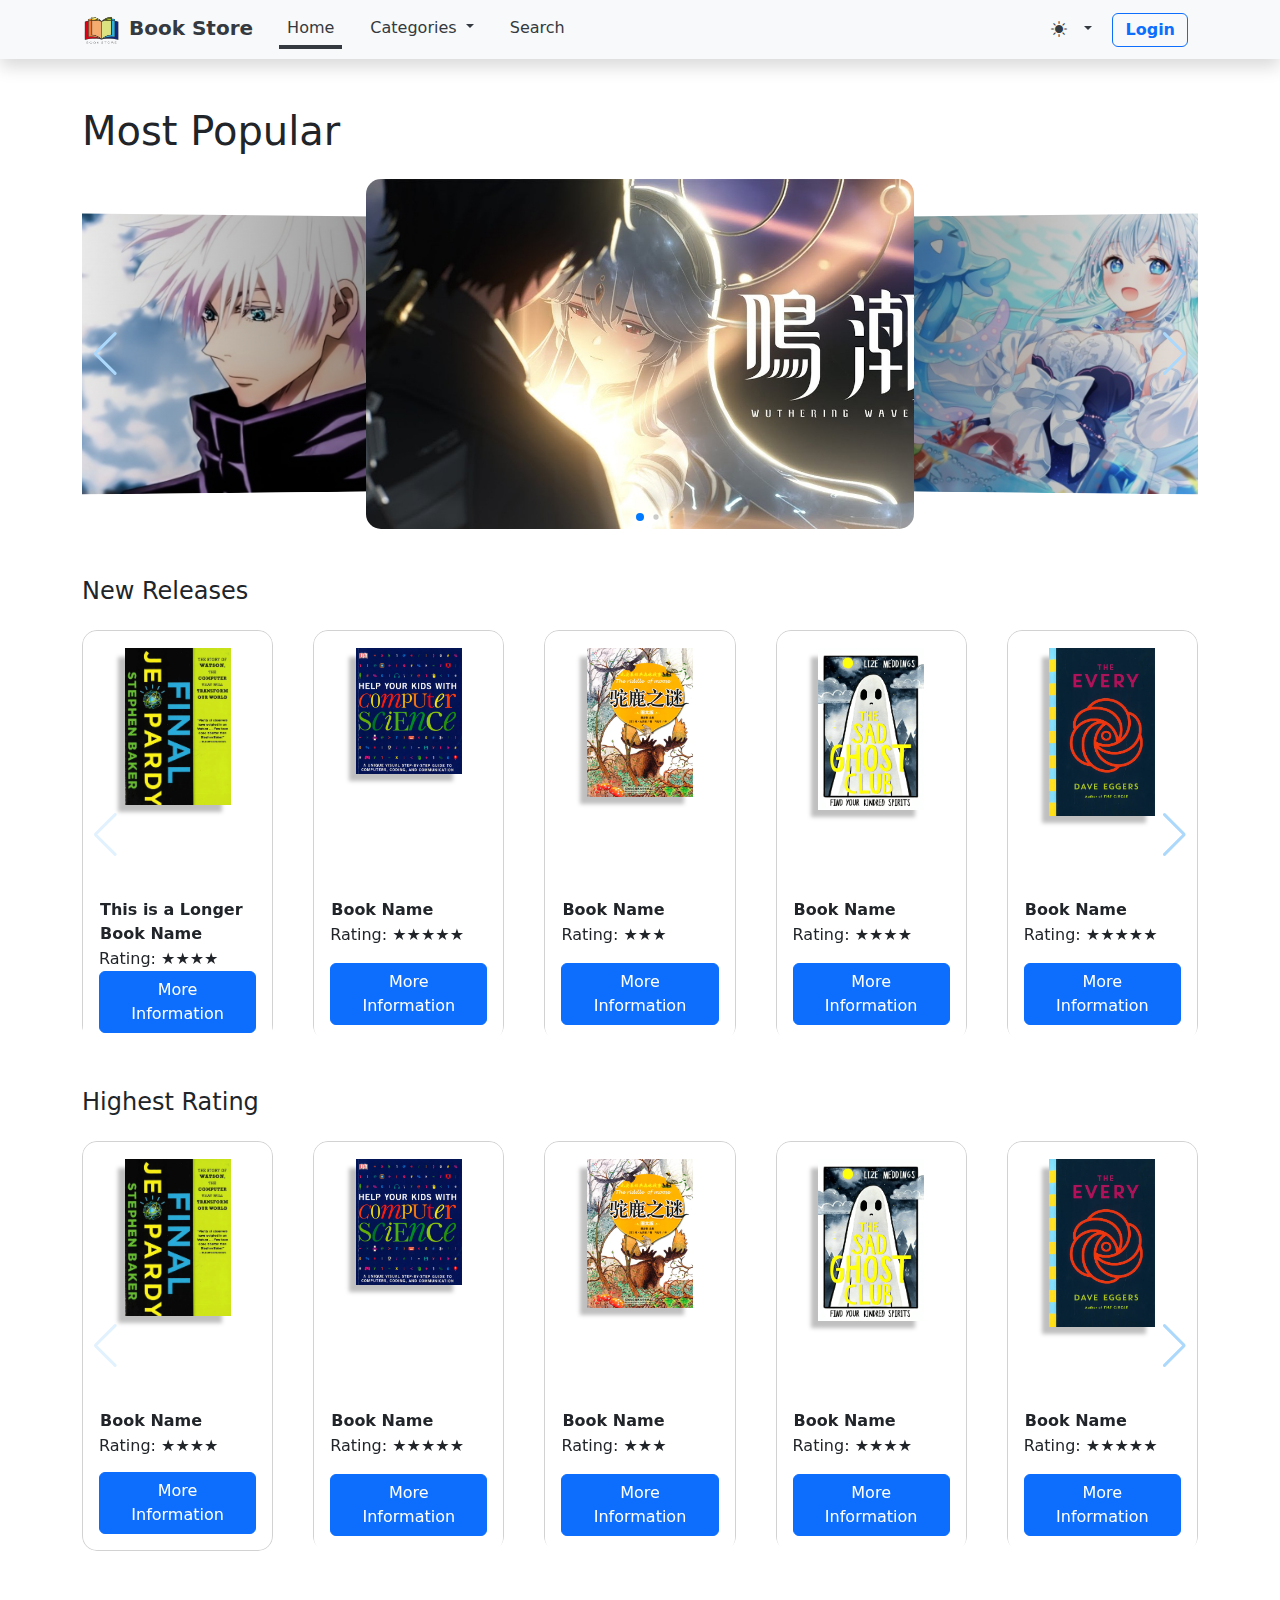
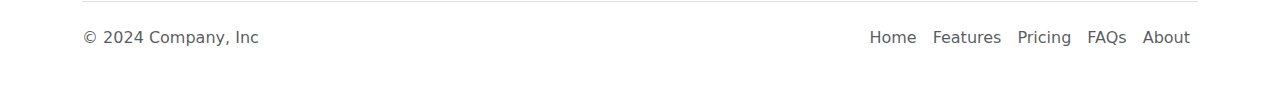
==== commit e891c2f7: "Update index.html" ====
--- a/bookstore/index.html
+++ b/bookstore/index.html
@@ -382,7 +382,7 @@
                 </a>
                 <div class="card-body d-flex flex-column">
                   <a class="card-title fw-bold btn p-0 m-0 text-start" href="#">
-                    a Book Namesssssssssssssssssssss
+                    Book Name
                   </a>
                   <p class="card-text m-0">Rating: ★★★★</p>
                   <a href="#" class="btn btn-primary w-100 mt-auto"
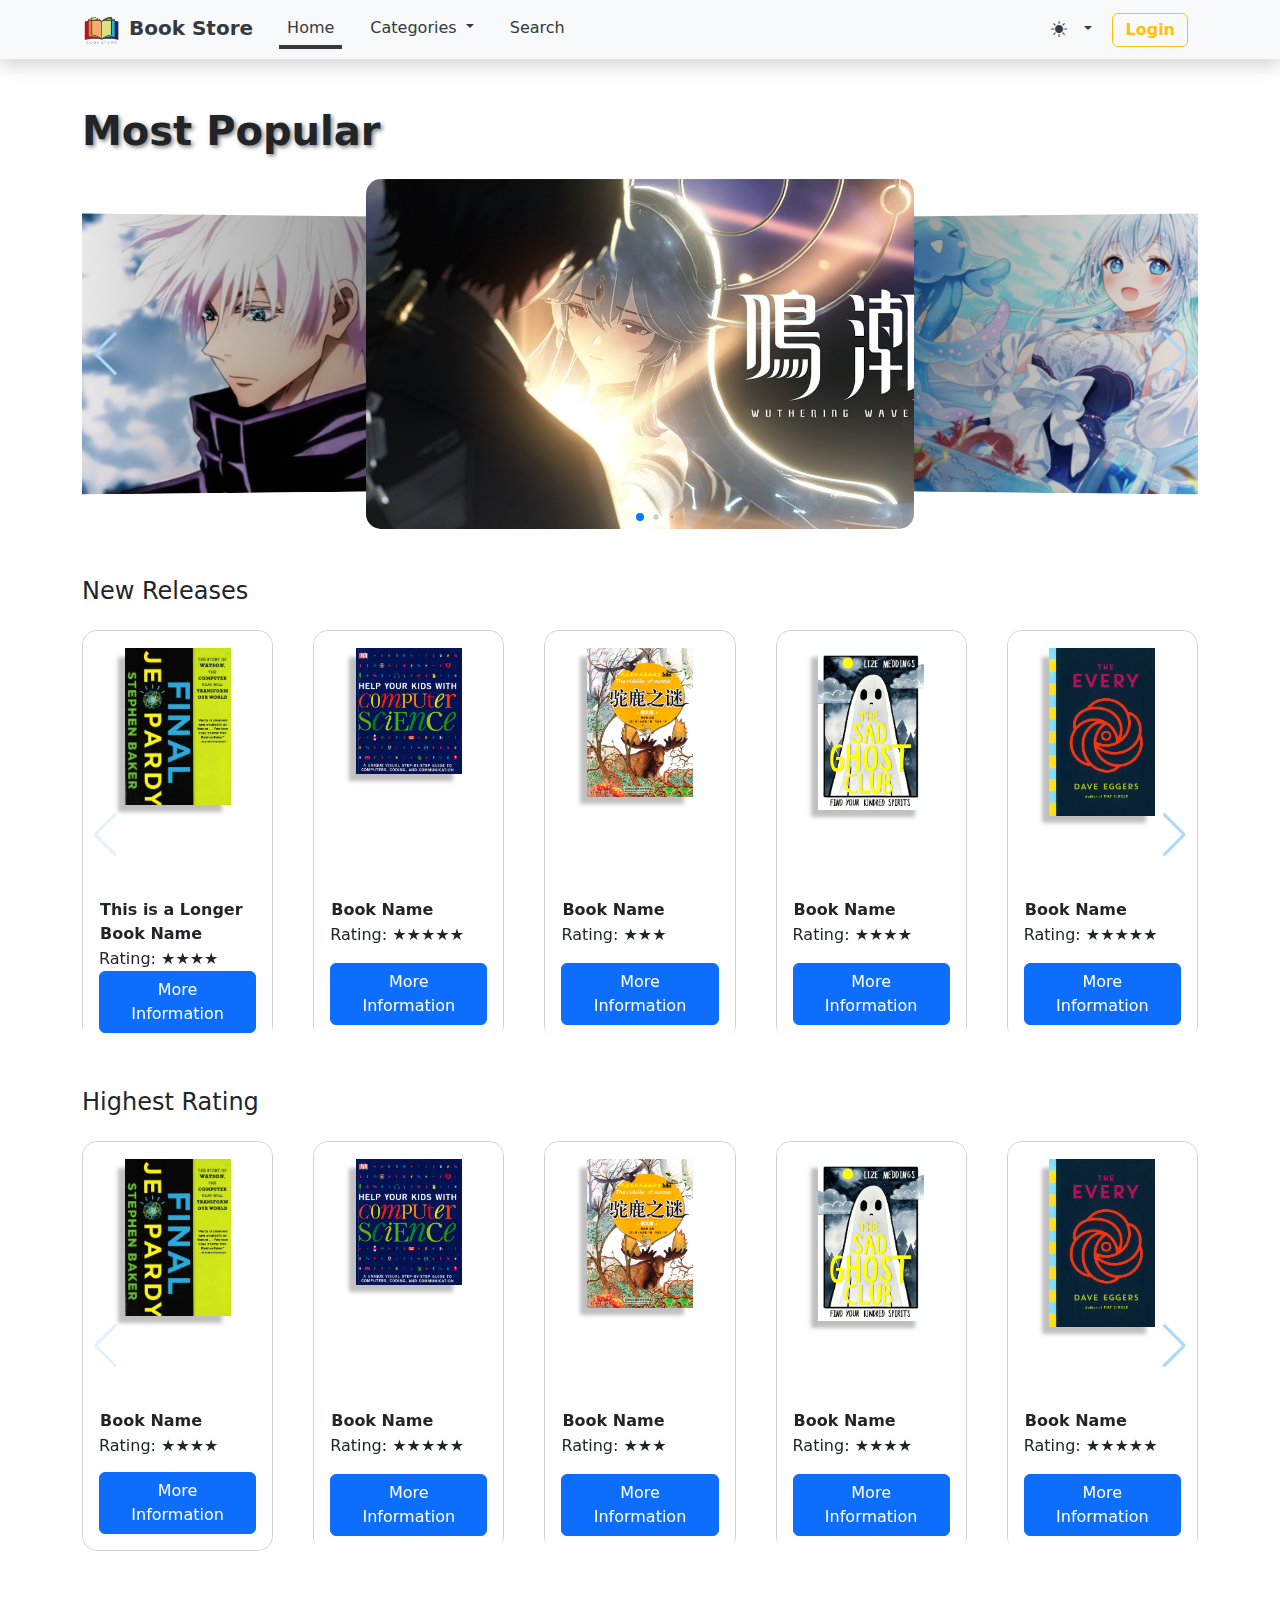
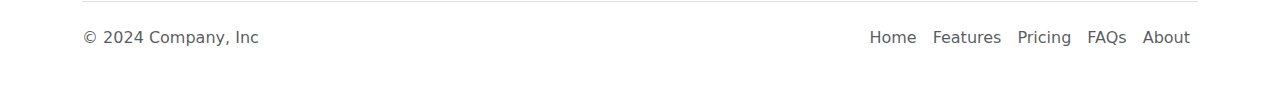
==== commit fea88932: "Update index.html" ====
--- a/bookstore/index.html
+++ b/bookstore/index.html
@@ -3,7 +3,7 @@
   <head>
     <meta charset="UTF-8" />
     <meta name="viewport" content="width=device-width, initial-scale=1.0" />
-    <title>Book Store</title>
+    <title>Home | Book Store</title>
     <link
       href="https://cdn.jsdelivr.net/npm/bootstrap@5.3.3/dist/css/bootstrap.min.css"
       rel="stylesheet"
@@ -20,6 +20,7 @@
     />
 
     <link rel="stylesheet" href="./css/styles.css" />
+    <link rel="icon" href="./img/favicon.ico" />
   </head>
   <body>
     <nav class="navbar navbar-expand-lg bg-body-tertiary shadow navbar-custom">
@@ -71,7 +72,7 @@
               </ul>
             </li>
             <li class="nav-item">
-              <a class="nav-link" href="#">Search</a>
+              <a class="nav-link" href="./search.html">Search</a>
             </li>
           </ul>
 
@@ -137,7 +138,7 @@
           <a class="nav-item" href="/login">
             <button
               type="button"
-              class="btn btn-outline-primary py-1 fw-semibold"
+              class="btn btn-outline-warning py-1 fw-semibold"
             >
               Login
             </button>
@@ -148,7 +149,7 @@
 
     <div class="container">
       <section class="my-5">
-        <h1>Most Popular</h1>
+        <h1 class="fw-bold text-shadow">Most Popular</h1>
 
         <div class="swiper w-100 mt-4" id="hero">
           <!-- Additional required wrapper -->
--- a/bookstore/css/styles.css
+++ b/bookstore/css/styles.css
@@ -124,3 +124,11 @@
   margin-right: auto;
   
 }
+
+
+.text-shadow {
+  text-shadow: 2px 2px 4px rgba(0, 0, 0, 0.5); /* Horizontal, Vertical, Blur, Color */
+}
+.box-shadow {
+  box-shadow: 0 4px 8px rgba(0, 0, 0, 0.2); /* Horizontal, Vertical, Blur, Color */
+}